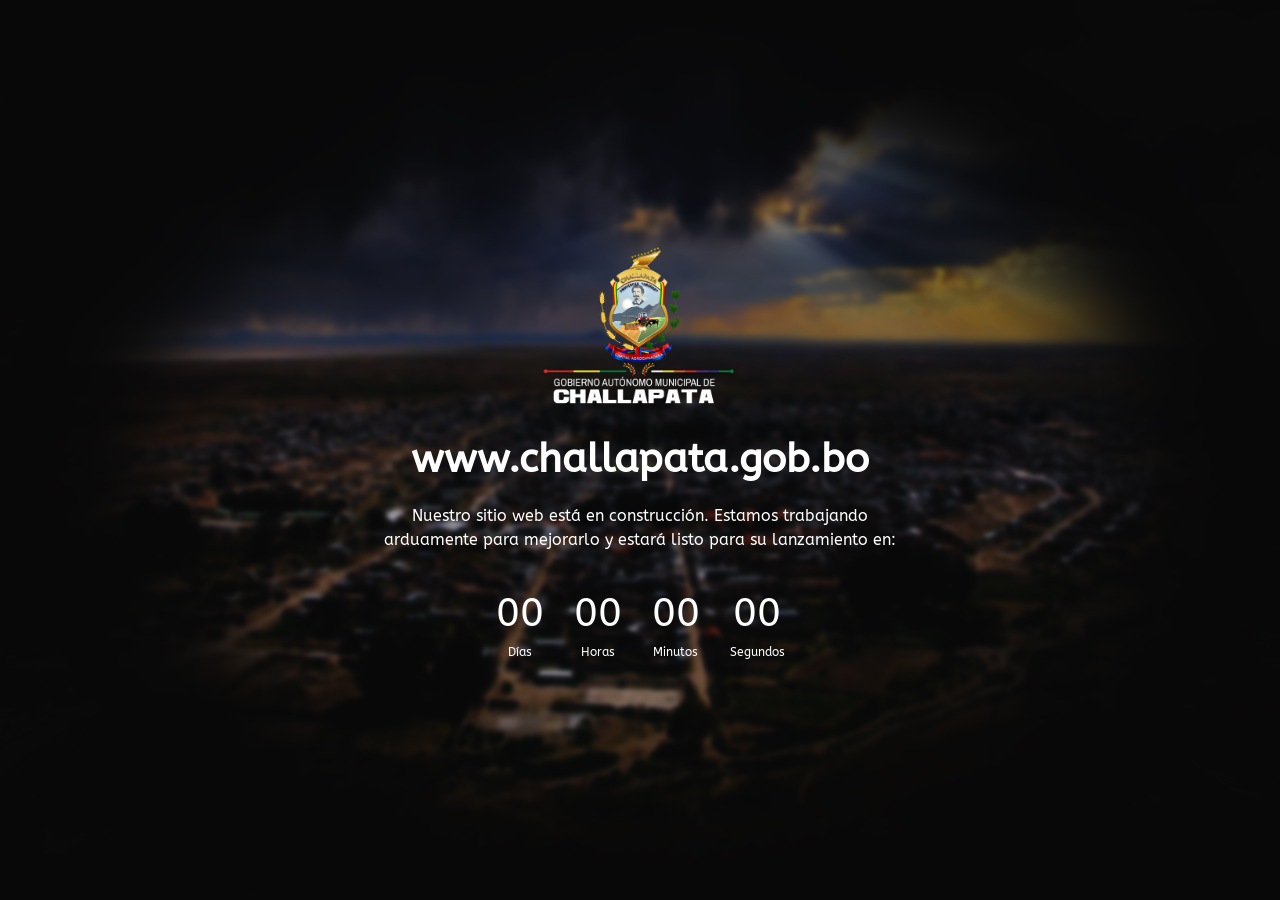
==== index.html @ f10df039 "Initial commit" ====
<!DOCTYPE html>
<html data-bs-theme="light" lang="en">

<head>
    <meta charset="utf-8">
    <meta name="viewport" content="width=device-width, initial-scale=1.0, shrink-to-fit=no">
    <title>challapata</title>
    <link rel="stylesheet" href="assets/bootstrap/css/bootstrap.min.css">
    <link rel="stylesheet" href="https://fonts.googleapis.com/css?family=ABeeZee&amp;display=swap">
    <link rel="stylesheet" href="assets/css/Comming-Soon-Page.css">
</head>

<body>
    <section class="container"><img class="object-fit-scale" src="assets/img/Escudo%20-%20Challapata%202024%20mediano%202.png" width="196" height="175"><img src="assets/img/challapata-portada%20web.jpg" alt="" class="image">
        <header style="font-family: ABeeZee, sans-serif;"><span class="fs-1 d-table float-start" style="font-family: ABeeZee, sans-serif;">www.challapata.gob.bo</span></header>
        <p style="font-family: ABeeZee, sans-serif;"> Nuestro sitio web está en construcción. Estamos trabajando arduamente para mejorarlo y estará listo para su lanzamiento en:</p>
        <div class="time-content" style="font-family: ABeeZee, sans-serif;">
            <div class="time days"><span class="number"></span><span class="text" style="font-family: ABeeZee, sans-serif;">Días</span></div>
            <div class="time hours"><span class="number"></span><span class="text" style="font-family: ABeeZee, sans-serif;">Horas</span></div>
            <div class="time minutes"><span class="number"></span><span class="text" style="font-family: ABeeZee, sans-serif;">Minutos</span></div>
            <div class="time seconds"><span class="number"></span><span class="text" style="font-family: ABeeZee, sans-serif;">Segundos</span></div>
        </div>
    </section>
    <script src="assets/bootstrap/js/bootstrap.min.js"></script>
    <script src="assets/js/Comming-Soon-Page-script.js"></script>
</body>

</html>
---- assets/css/Comming-Soon-Page.css ----
* {
  margin: 0;
  padding: 0;
  box-sizing: border-box;
  font-family: "Poppins", sans-serif;
}

.container {
  display: flex;
  row-gap: 15px;
  align-items: center;
  justify-content: center;
  flex-direction: column;
  height: 100vh;
  width: 100%;
  overflow: hidden;
}

.container .image {
  position: absolute;
  height: 100%;
  width: 100%;
  object-fit: cover;
  z-index: -1;
}

.container header {
  font-size: 60px;
  color: #fff;
  font-weight: 600;
  text-align: center;
}

.container p {
  font-size: 16px;
  font-weight: 400;
  color: #fff;
  max-width: 550px;
  text-align: center;
}

.container .time-content {
  display: flex;
  column-gap: 30px;
  align-items: center;
}

.time-content .time {
  display: flex;
  align-items: center;
  flex-direction: column;
}

.time .number, .time .text {
  font-weight: 500;
  color: #fff;
}

.time .number {
  font-size: 40px;
  font-family: 'ABeeZee';
}

.time .text {
  text-transform: capitalize;
  font-size: 12px;
  font-family: 'ABeeZee';
}

.email-content {
  display: flex;
  align-items: center;
  flex-direction: column;
  margin-top: 30px;
  width: 100%;
}

.email-content p {
  font-size: 13px;
}

.input-box {
  display: flex;
  align-items: center;
  height: 40px;
  max-width: 360px;
  width: 100%;
  margin-top: 20px;
  column-gap: 20px;
}

.input-box input, .input-box button {
  height: 100%;
  outline: none;
  border: none;
  border: 1px solid #fff;
  border-radius: 4px;
  background-color: rgba(255, 255, 255, 0.2);
  font-weight: 400;
}

.input-box input {
  width: 100%;
  padding: 0 15px;
  color: #fff;
}

input::placeholder {
  color: #fff;
}

.input-box button {
  cursor: pointer;
  color: #fff;
  white-space: nowrap;
  padding: 0 20px;
  transition: all 0.3s ease;
}

.input-box button:hover {
  background-color: #fff;
  color: #0d6a81;
}

@media screen and (max-width: 300px) {
  .container header {
    font-size: 50px;
  }
}
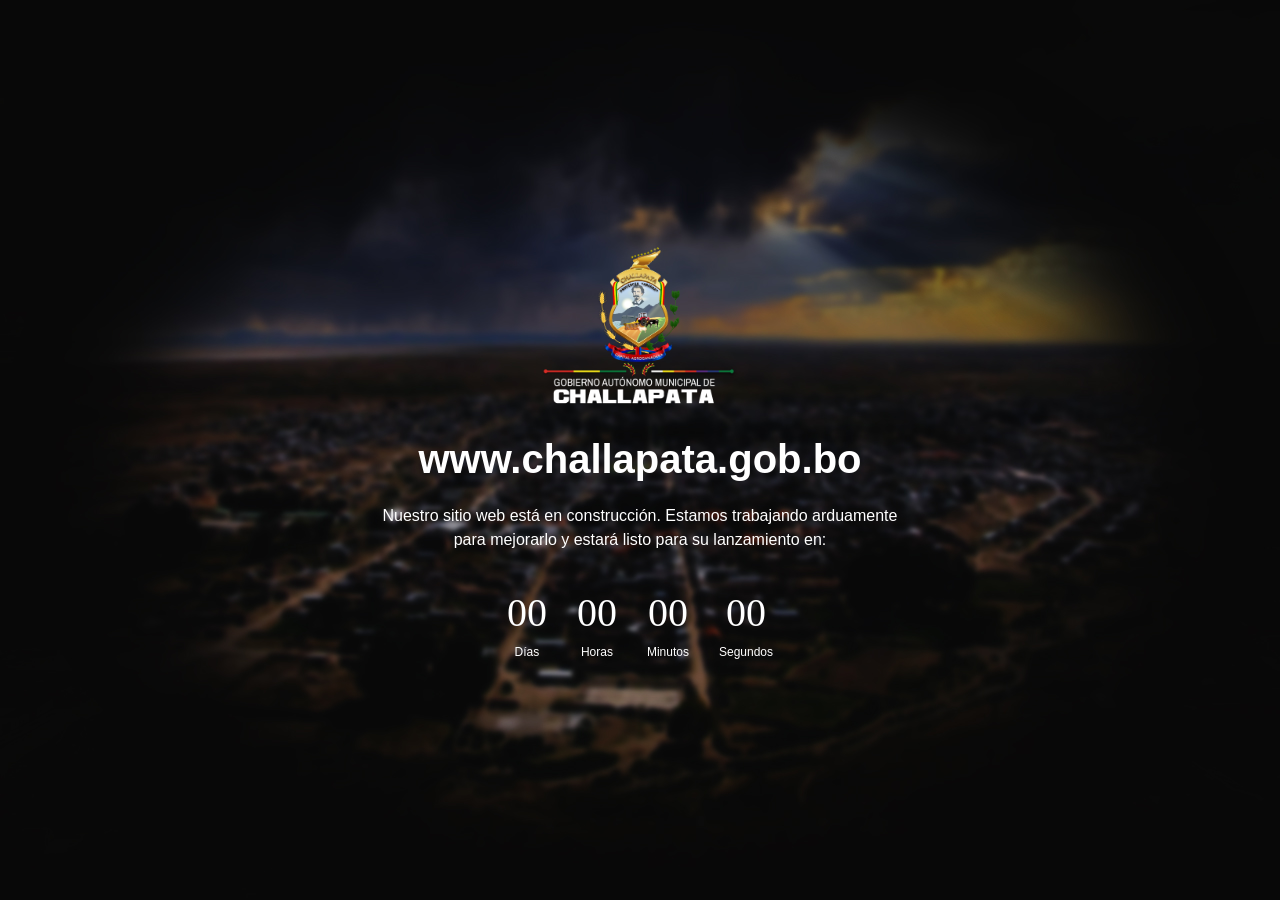
==== commit 99c33112: "cambio" ====
--- a/index.html
+++ b/index.html
@@ -6,7 +6,7 @@
     <meta name="viewport" content="width=device-width, initial-scale=1.0, shrink-to-fit=no">
     <title>challapata</title>
     <link rel="stylesheet" href="assets/bootstrap/css/bootstrap.min.css">
-    <link rel="stylesheet" href="https://fonts.googleapis.com/css?family=ABeeZee&amp;display=swap">
+    <link rel="stylesheet" href="https://fonts.googleapis.com/css?family=Alegreya+SC&amp;display=swap">
     <link rel="stylesheet" href="assets/css/Comming-Soon-Page.css">
 </head>
 
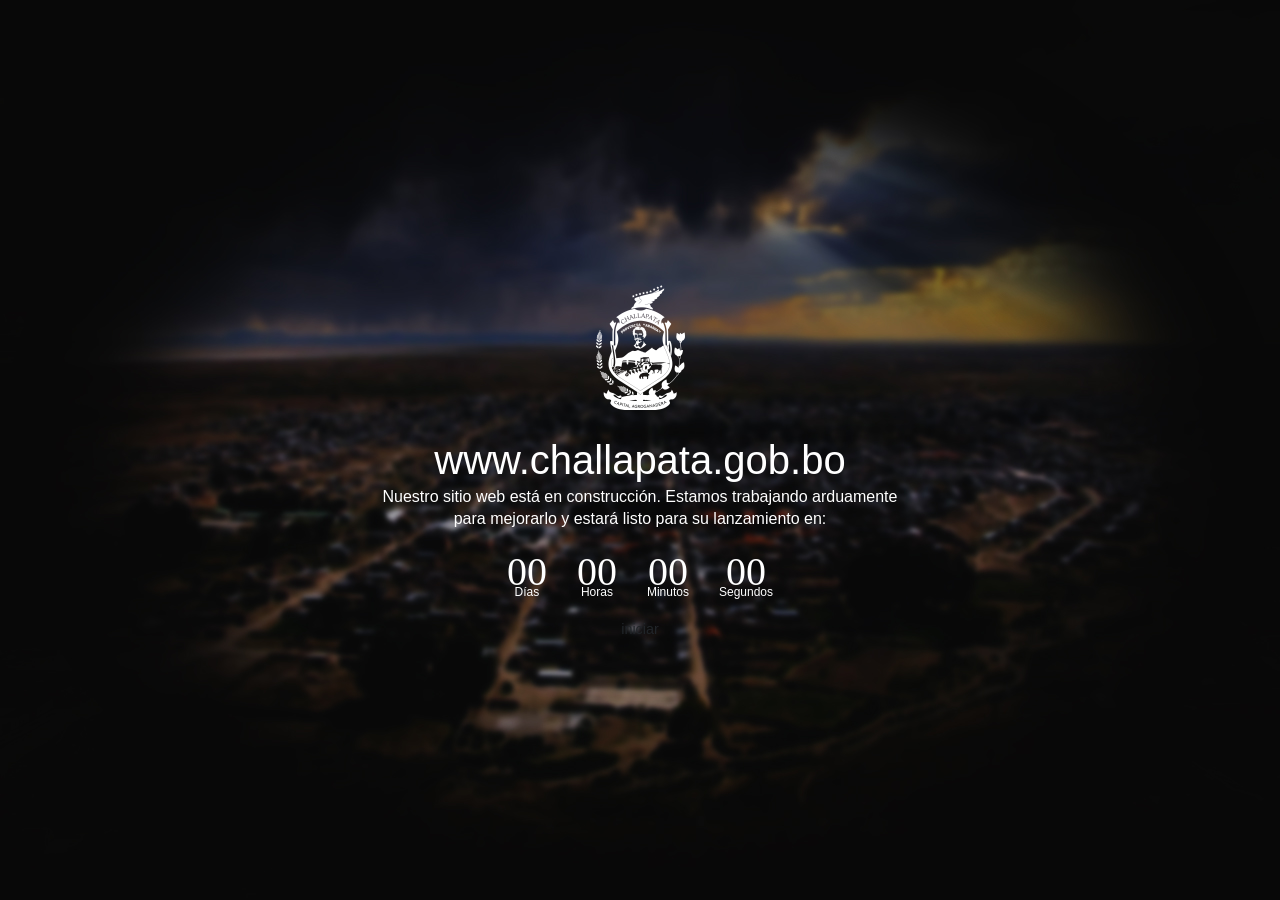
==== commit 9dee150d: "cambio" ====
--- a/index.html
+++ b/index.html
@@ -6,20 +6,29 @@
     <meta name="viewport" content="width=device-width, initial-scale=1.0, shrink-to-fit=no">
     <title>challapata</title>
     <link rel="stylesheet" href="assets/bootstrap/css/bootstrap.min.css">
+    <link rel="stylesheet" href="https://fonts.googleapis.com/css?family=Aboreto&amp;display=swap">
+    <link rel="stylesheet" href="https://fonts.googleapis.com/css?family=Aldrich">
     <link rel="stylesheet" href="https://fonts.googleapis.com/css?family=Alegreya+SC&amp;display=swap">
+    <link rel="stylesheet" href="https://fonts.googleapis.com/css?family=Cookie">
+    <link rel="stylesheet" href="assets/css/Background-Image---Parallax---No-Text.css">
     <link rel="stylesheet" href="assets/css/Comming-Soon-Page.css">
+    <link rel="stylesheet" href="assets/css/Documents-App-Browser.css">
+    <link rel="stylesheet" href="assets/css/Hover-Cards-by-Printaga-Publishing.css">
+    <link rel="stylesheet" href="assets/css/Login-Box-En-login-box-en.css">
+    <link rel="stylesheet" href="assets/css/Login-Form-Basic-icons.css">
+    <link rel="stylesheet" href="assets/css/Pretty-Footer-.css">
+    <link rel="stylesheet" href="assets/css/Simple-Header-y-Navbar-adaptativo-nav.css">
 </head>
 
 <body>
-    <section class="container"><img class="object-fit-scale" src="assets/img/Escudo%20-%20Challapata%202024%20mediano%202.png" width="196" height="175"><img src="assets/img/challapata-portada%20web.jpg" alt="" class="image">
-        <header style="font-family: ABeeZee, sans-serif;"><span class="fs-1 d-table float-start" style="font-family: ABeeZee, sans-serif;">www.challapata.gob.bo</span></header>
+    <section class="container"><img class="object-fit-scale" width="196" height="175" src="assets/img/Escudo%20Challapata%20Blanco.webp"><img src="assets/img/challapata-portada%20web.jpg" alt="" class="image"><span class="fs-1 d-table float-start" style="font-family: ABeeZee, sans-serif;color: rgb(255,255,255);">www.challapata.gob.bo</span>
         <p style="font-family: ABeeZee, sans-serif;"> Nuestro sitio web está en construcción. Estamos trabajando arduamente para mejorarlo y estará listo para su lanzamiento en:</p>
         <div class="time-content" style="font-family: ABeeZee, sans-serif;">
             <div class="time days"><span class="number"></span><span class="text" style="font-family: ABeeZee, sans-serif;">Días</span></div>
             <div class="time hours"><span class="number"></span><span class="text" style="font-family: ABeeZee, sans-serif;">Horas</span></div>
             <div class="time minutes"><span class="number"></span><span class="text" style="font-family: ABeeZee, sans-serif;">Minutos</span></div>
             <div class="time seconds"><span class="number"></span><span class="text" style="font-family: ABeeZee, sans-serif;">Segundos</span></div>
-        </div>
+        </div><a class="visible" href="home.html">iniciar</a>
     </section>
     <script src="assets/bootstrap/js/bootstrap.min.js"></script>
     <script src="assets/js/Comming-Soon-Page-script.js"></script>
--- a/assets/css/Background-Image---Parallax---No-Text.css
+++ b/assets/css/Background-Image---Parallax---No-Text.css
@@ -0,0 +1,28 @@
+@media (min-width: 768px) {
+  .backgroundimages {
+    height: 380px;
+    width: 100%;
+    background-position: center;
+    background-repeat: no-repeat;
+    background-size: cover;
+  }
+}
+
+@media (max-width: 767px) {
+  .backgroundimages {
+    width: 100%;
+    height: 300px;
+    background-position: center;
+    background-size: cover;
+  }
+}
+
+@media (min-width: 1500px) {
+  .backgroundimages {
+    width: 100%;
+    height: 500px;
+    background-position: center;
+    background-size: cover;
+  }
+}
+
--- a/assets/css/Documents-App-Browser.css
+++ b/assets/css/Documents-App-Browser.css
@@ -0,0 +1,105 @@
+.file_manager .file a:hover .hover, .file_manager .file .file-name small {
+  display: block;
+}
+
+.file_manager .file {
+  padding: 0 !important;
+}
+
+.file_manager .file .icon {
+  text-align: center;
+}
+
+.file_manager .file {
+  position: relative;
+  border-radius: .55rem;
+  overflow: hidden;
+}
+
+.file_manager .file .image, .file_manager .file .icon {
+  max-height: 180px;
+  overflow: hidden;
+  background-size: cover;
+  background-position: top;
+}
+
+.file_manager .file .hover {
+  position: absolute;
+  right: 10px;
+  top: 10px;
+  display: none;
+  transition: all 0.2s ease-in-out;
+}
+
+.file_manager .file a:hover .hover {
+  transition: all 0.2s ease-in-out;
+}
+
+.file_manager .file .icon {
+  padding: 15px 10px;
+  display: table;
+  width: 100%;
+}
+
+.file_manager .file .icon i {
+  display: table-cell;
+  font-size: 30px;
+  vertical-align: middle;
+  color: #777;
+  line-height: 100px;
+}
+
+.file_manager .file .file-name {
+  padding: 10px;
+  border-top: 1px solid #f7f7f7;
+}
+
+.file_manager .file .file-name small .date {
+  float: right;
+}
+
+.card {
+  background: #fff;
+  transition: .5s;
+  border: 0;
+  margin-bottom: 30px;
+  border-radius: .55rem;
+  position: relative;
+  width: 100%;
+  box-shadow: 0 1px 2px 0 rgb(0 0 0 / 10%);
+}
+
+a:hover {
+  text-decoration: none;
+}
+
+.card {
+  position: relative;
+  display: flex;
+  flex-direction: column;
+  min-width: 0;
+  word-wrap: break-word;
+  background-color: #fff;
+  background-clip: border-box;
+  border: 0px solid rgba(0, 0, 0, 0);
+  border-radius: .25rem;
+  margin-bottom: 1.5rem;
+  box-shadow: 0 2px 6px 0 rgb(218 218 253 / 65%), 0 2px 6px 0 rgb(206 206 238 / 54%);
+}
+
+.card {
+  box-shadow: 0 1px 3px 0 rgba(0,0,0,.1), 0 1px 2px 0 rgba(0,0,0,.06);
+}
+
+.card {
+  position: relative;
+  display: flex;
+  flex-direction: column;
+  min-width: 0;
+  word-wrap: break-word;
+  background-color: #fff;
+  background-clip: border-box;
+  border: 0 solid rgba(0,0,0,.125);
+  border-radius: .25rem;
+}
+
--- a/assets/css/Hover-Cards-by-Printaga-Publishing.css
+++ b/assets/css/Hover-Cards-by-Printaga-Publishing.css
@@ -0,0 +1,19 @@
+.container {
+}
+
+h1, h2, h3, h4 {
+  font-family: 'Urbanist', var(--bs-font-sans-serif);
+}
+
+.content-card {
+  border: none;
+  border-radius: 0.5rem;
+  box-shadow: 0 4px 8px rgba(0, 0, 0, 0.1);
+  transition: transform 0.3s ease, box-shadow 0.3s ease;
+}
+
+.content-card:hover {
+  transform: translateY(-5px);
+  box-shadow: 0 8px 16px rgba(0, 0, 0, 0.15);
+}
+
--- a/assets/css/Login-Box-En-login-box-en.css
+++ b/assets/css/Login-Box-En-login-box-en.css
@@ -0,0 +1,135 @@
+#login-box {
+  max-width: 500px;
+  margin: 0 auto;
+  margin-top: 25px !important;
+  border-radius: 12px;
+  overflow: hidden;
+  background: white;
+  -webkit-box-shadow: 0px 6px 30px rgba(0,0,0,0.2);
+  -moz-box-shadow: 0px 6px 30px rgba(0,0,0,0.2);
+  box-shadow: 0px 6px 30px rgba(0,0,0,0.2);
+}
+
+.login-box-header {
+  background-color: rgb(255,255,255);
+  text-align: center;
+  padding-top: 18px;
+  padding-right: 25px;
+  padding-bottom: 15px;
+  padding-left: 25px;
+}
+
+.login-box-header {
+  border: none;
+  border-bottom: 1px solid rgb(224,224,224);
+}
+
+.login-box-content {
+  padding: 10px 20px;
+  background-color: #ffffff;
+  padding-top: 20px;
+}
+
+.social-login-link {
+  text-decoration: none;
+  color: white;
+  margin-top: 10px;
+}
+
+.fb-login {
+  background-color: #1a538a;
+}
+
+.gp-login {
+  background-color: #db4437;
+  margin-top: 10px;
+}
+
+.login-box-content i {
+  padding: 11px 0px 11px 15px;
+  color: white;
+  padding-right: 20px;
+  padding-left: 20px;
+  font-size: 18px;
+}
+
+.box-shadow {
+  box-shadow: 0 2px 2px 0 rgba(41,48,59,.24), 0 0 2px 0 rgba(41,48,59,.12);
+  border-radius: 5px;
+}
+
+.social-login-link:hover {
+  text-decoration: none;
+  color: white;
+}
+
+.login-box-seperator {
+  flex: 1 0 auto;
+  min-width: 1px;
+  border-top: 1px solid #dedfe0;
+  height: 1px;
+}
+
+.email-imput {
+  border-radius: 5px;
+  color: #29303b;
+  font-size: 18px;
+  height: auto;
+  padding: 11px 10px 12px 40px;
+}
+
+.form-control {
+  box-shadow: none;
+  font-size: 16px;
+  padding: 10px 12px;
+  transition: border-color .08s ease-in-out,box-shadow .08s ease-in-out;
+}
+
+.email-login {
+  padding: 10px 20px;
+}
+
+#submit-id-submit {
+  margin-top: 0px;
+  height: 46px;
+  background-color: rgb(26,138,111);
+  border: 0;
+  color: rgb(255,255,255);
+  margin-bottom: 8px;
+  padding-top: 0px;
+  padding-bottom: 0px;
+}
+
+.submit-row {
+  padding: 10px 20px;
+  text-align: center;
+}
+
+.label-text {
+  color: #8b8b8b;
+}
+
+#forgot-password-link {
+  color: #2474c1;
+  text-decoration: none;
+}
+
+#login-box-footer {
+  text-align: center;
+  border-top: 1px solid #dedfe0;
+}
+
+#register-link {
+  color: #2474c1;
+  padding: 0px 10px;
+  text-decoration: none;
+}
+
+#login-box-footer p {
+  color: #8b8b8b;
+}
+
+#submit-id-submit:hover {
+  background-color: rgb(25,130,105);
+}
+
--- a/assets/css/Login-Form-Basic-icons.css
+++ b/assets/css/Login-Form-Basic-icons.css
@@ -0,0 +1,57 @@
+.bs-icon {
+  --bs-icon-size: .75rem;
+  display: flex;
+  flex-shrink: 0;
+  justify-content: center;
+  align-items: center;
+  font-size: var(--bs-icon-size);
+  width: calc(var(--bs-icon-size) * 2);
+  height: calc(var(--bs-icon-size) * 2);
+  color: var(--bs-primary);
+}
+
+.bs-icon-xs {
+  --bs-icon-size: 1rem;
+  width: calc(var(--bs-icon-size) * 1.5);
+  height: calc(var(--bs-icon-size) * 1.5);
+}
+
+.bs-icon-sm {
+  --bs-icon-size: 1rem;
+}
+
+.bs-icon-md {
+  --bs-icon-size: 1.5rem;
+}
+
+.bs-icon-lg {
+  --bs-icon-size: 2rem;
+}
+
+.bs-icon-xl {
+  --bs-icon-size: 2.5rem;
+}
+
+.bs-icon.bs-icon-primary {
+  color: var(--bs-white);
+  background: var(--bs-primary);
+}
+
+.bs-icon.bs-icon-primary-light {
+  color: var(--bs-primary);
+  background: rgba(var(--bs-primary-rgb), .2);
+}
+
+.bs-icon.bs-icon-semi-white {
+  color: var(--bs-primary);
+  background: rgba(255, 255, 255, .5);
+}
+
+.bs-icon.bs-icon-rounded {
+  border-radius: .5rem;
+}
+
+.bs-icon.bs-icon-circle {
+  border-radius: 50%;
+}
+
--- a/assets/css/Pretty-Footer-.css
+++ b/assets/css/Pretty-Footer-.css
@@ -0,0 +1,115 @@
+footer {
+  background-color: #292c2f;
+  box-shadow: 0 1px 1px 0 rgba(0, 0, 0, 0.12);
+  box-sizing: border-box;
+  width: 100%;
+  text-align: left;
+  font: bold 16px sans-serif;
+  padding: 55px 50px;
+  margin-top: 80px;
+  bottom: 0;
+  color: #fff;
+}
+
+.footer-navigation h3 {
+  margin: 0;
+  font: normal 36px Cookie, cursive;
+  margin-bottom: 20px;
+  color: #fff;
+}
+
+.footer-navigation h3 a {
+  text-decoration: none;
+  color: #fff;
+}
+
+.footer-navigation h3 span {
+  color: #5383d3;
+}
+
+.footer-navigation p.links a {
+  color: #fff;
+  text-decoration: none;
+}
+
+.footer-navigation p.company-name {
+  color: #8f9296;
+  font-size: 14px;
+  font-weight: normal;
+  margin-top: 20px;
+}
+
+@media (max-width:767px) {
+  .footer-contacts {
+    margin: 30px 0;
+  }
+}
+
+.footer-contacts p {
+  display: inline-block;
+  color: #ffffff;
+  vertical-align: middle;
+}
+
+.footer-contacts p a {
+  color: #5383d3;
+  text-decoration: none;
+}
+
+.fa.footer-contacts-icon {
+  background-color: #33383b;
+  color: #fff;
+  font-size: 18px;
+  width: 38px;
+  height: 38px;
+  border-radius: 50%;
+  text-align: center;
+  line-height: 38px;
+  margin: 10px 15px 10px 0;
+}
+
+span.new-line-span {
+  display: block;
+  font-weight: normal;
+  display: block;
+  font-weight: normal;
+  font-size: 14px;
+  line-height: 2;
+}
+
+.footer-about h4 {
+  display: block;
+  color: #fff;
+  font-size: 14px;
+  font-weight: bold;
+  margin-bottom: 20px;
+}
+
+.footer-about p {
+  line-height: 20px;
+  color: #92999f;
+  font-size: 13px;
+  font-weight: normal;
+  margin: 0;
+}
+
+div.social-links {
+  margin-top: 20px;
+  color: #fff;
+}
+
+.social-links a {
+  display: inline-block;
+  width: 35px;
+  height: 35px;
+  cursor: pointer;
+  background-color: #33383b;
+  border-radius: 2px;
+  font-size: 20px;
+  color: #ffffff;
+  text-align: center;
+  line-height: 35px;
+  margin-right: 5px;
+  margin-bottom: 5px;
+}
+
--- a/assets/css/Simple-Header-y-Navbar-adaptativo-nav.css
+++ b/assets/css/Simple-Header-y-Navbar-adaptativo-nav.css
@@ -0,0 +1,99 @@
+body {
+  margin: 0;
+  padding: 0;
+  font-family: 'Aldrich';
+  background: #fbfbfb;
+}
+
+header {
+  background: #292929;
+  width: 100%;
+  padding: 40px 0;
+  color: #fff;
+  text-align: center;
+}
+
+a {
+  text-decoration: none;
+  color: inherit;
+}
+
+nav ul {
+  background: #383838;
+  overflow: hidden;
+  color: white;
+  padding: 0;
+  text-align: center;
+  margin: 0;
+  -webkit-transition: max-height 0.9s;
+  -ms-transition: max-height 0.9s;
+  -moz-transition: max-height 0.9s;
+  -o-transition: max-height 0.9s;
+  transition: max-height 0.9s;
+}
+
+nav ul li {
+  display: inline-block;
+  padding: 20px;
+}
+
+nav ul li:hover {
+  background: #405d6a;
+}
+
+section {
+  line-height: 1.5em;
+  font-size: 0.9em;
+  padding: 40px;
+  width: 75%;
+  margin: auto;
+}
+
+.handle {
+  width: 100%;
+  background: #2f4752;
+  text-align: left;
+  box-sizing: border-box;
+  padding: 15px 10px;
+  cursor: pointer;
+  color: white;
+  display: none;
+}
+
+i {
+  display: none;
+}
+
+@media screen and (max-width:580px) {
+  nav ul {
+    max-height: 0;
+  }
+}
+
+@media screen and (max-width:580px) {
+  .showing {
+    max-height: 20em;
+  }
+}
+
+@media screen and (max-width:580px) {
+  nav ul li {
+    box-sizing: border-box;
+    width: 100%;
+    padding: 15px;
+    text-align: left;
+  }
+}
+
+@media screen and (max-width:580px) {
+  .handle {
+    display: block;
+  }
+}
+
+@media screen and (max-width:580px) {
+  i {
+    display: block;
+  }
+}
+
